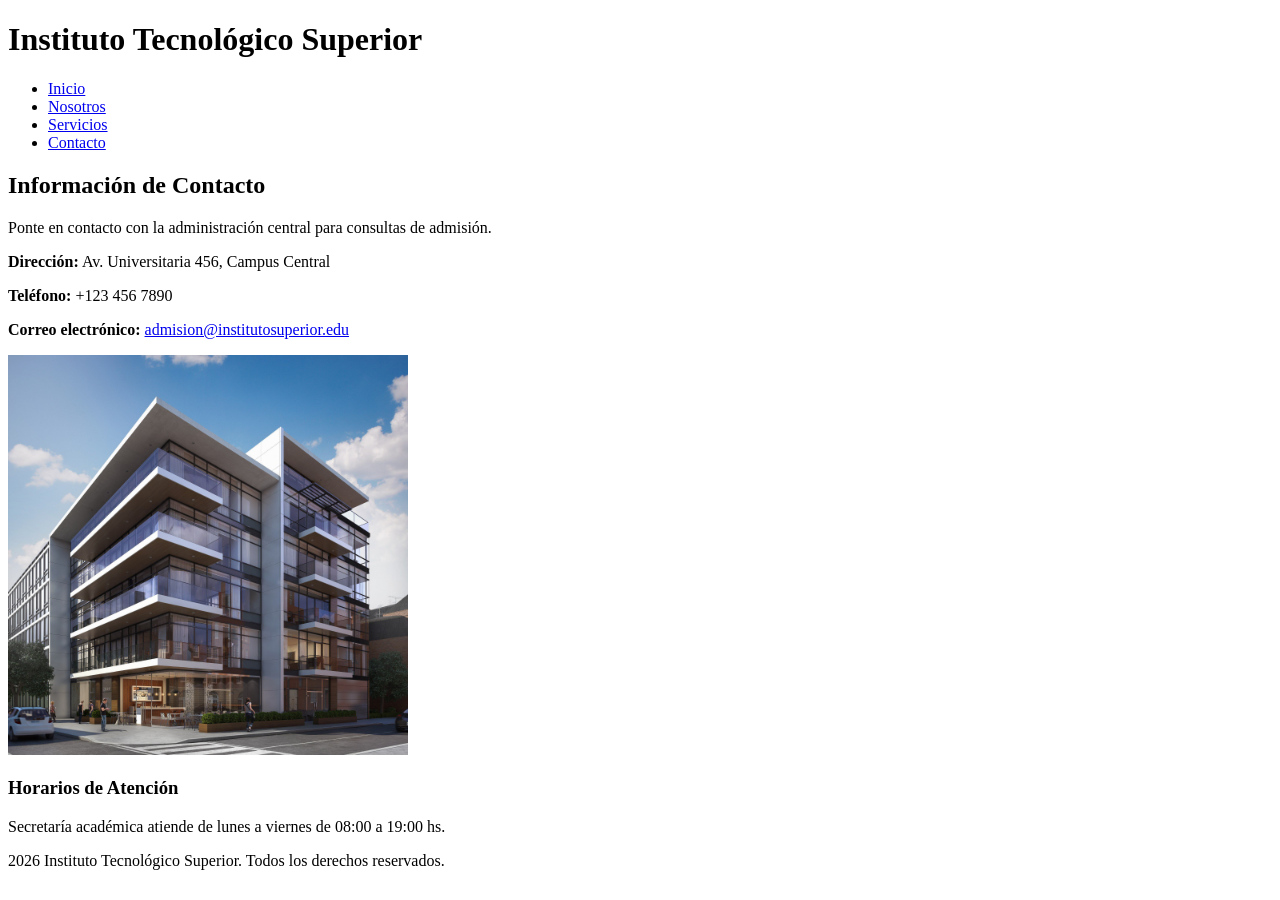
==== contacto.html @ 1eb4c140 "Primer commit: Estructura web educativa HTML5" ====
<!DOCTYPE html>
<html lang="es">
    <!-- <head>: Contiene metadatos-->
<head>
    <meta charset="UTF-8">
    <title>Contacto - Instituto Tecnológico Superior</title>
</head>
<body>  <!-- <body>: Contiene lo que se va a mostrar en la web -->

    <header>
        <div> <!-- <div>: Contenedor genérico utilizado para agrupar elementos y organizar el código -->
            <h1>Instituto Tecnológico Superior</h1>
        </div>
        <nav> <!-- <nav>: Sección destinada exclusivamente a enlaces de navegación principales -->
            <ul> <!-- <ul>: Crea una lista no ordenada -->
                <li><a href="index.html">Inicio</a></li>  <!-- elementos de la lista -->
                <li><a href="nosotros.html">Nosotros</a></li>
                <li><a href="servicios.html">Servicios</a></li>
                <li><a href="contacto.html">Contacto</a></li>
            </ul>
        </nav>
    </header>

    <main><!-- <main>: Contenedor del contenido principal y único de la página (solo debe existir uno por página) -->
        <section id="informacion-contacto"> <!-- <section>: Agrupa contenido temático relacionado dentro del documento (utiliza id) -->
            <h2>Información de Contacto</h2> 
            <p>Ponte en contacto con la administración central para consultas de admisión.</p>
            
            <p><strong>Dirección:</strong> Av. Universitaria 456, Campus Central</p>
            <p><strong>Teléfono:</strong> +123 456 7890</p>
            <p><strong>Correo electrónico:</strong> <a href="mailto:admision@institutosuperior.edu">admision@institutosuperior.edu</a></p>
            
            <img src="imagenes/imagen3.jpg" alt="Edificio central de atención al estudiante" width="400">
        </section>

        <aside> <!-- <aside>: Contenido complementario o secundario tangencialmente relacionado con el contenido principal -->
            <h3>Horarios de Atención</h3>
            <p>Secretaría académica atiende de lunes a viernes de 08:00 a 19:00 hs.</p>
        </aside>
    </main>

    <footer>
        <p>2026 Instituto Tecnológico Superior. Todos los derechos reservados.</p>
    </footer>

</body>
</html>
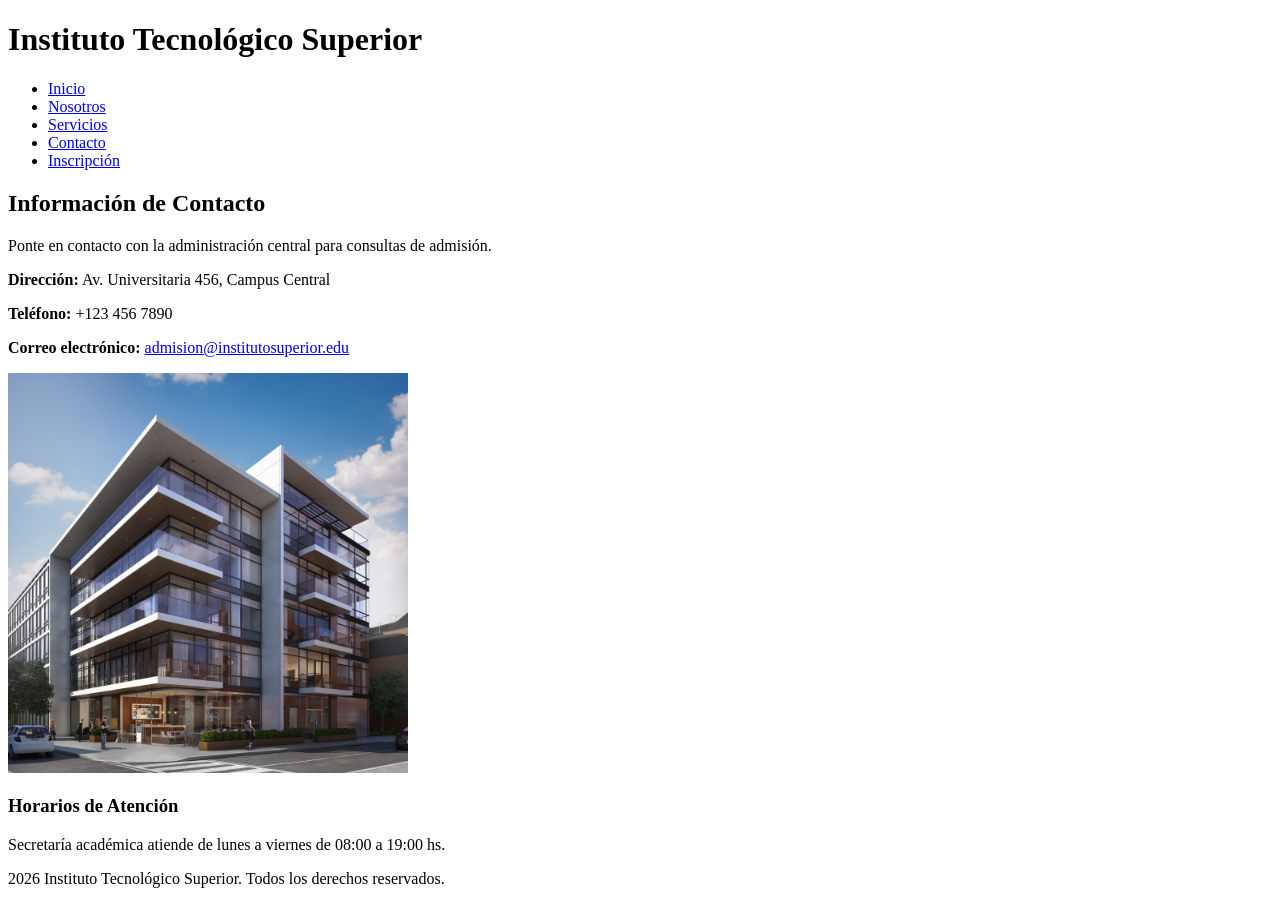
==== commit a3069ae6: "Tercer commit: Formulario de inscripcion HTML5 y restricciones aplicadas con pattern" ====
--- a/contacto.html
+++ b/contacto.html
@@ -17,6 +17,7 @@
                 <li><a href="nosotros.html">Nosotros</a></li>
                 <li><a href="servicios.html">Servicios</a></li>
                 <li><a href="contacto.html">Contacto</a></li>
+                <li><a href="inscripcion.html">Inscripción</a></li> <!-- Nuevo enlace agregado -->
             </ul>
         </nav>
     </header>
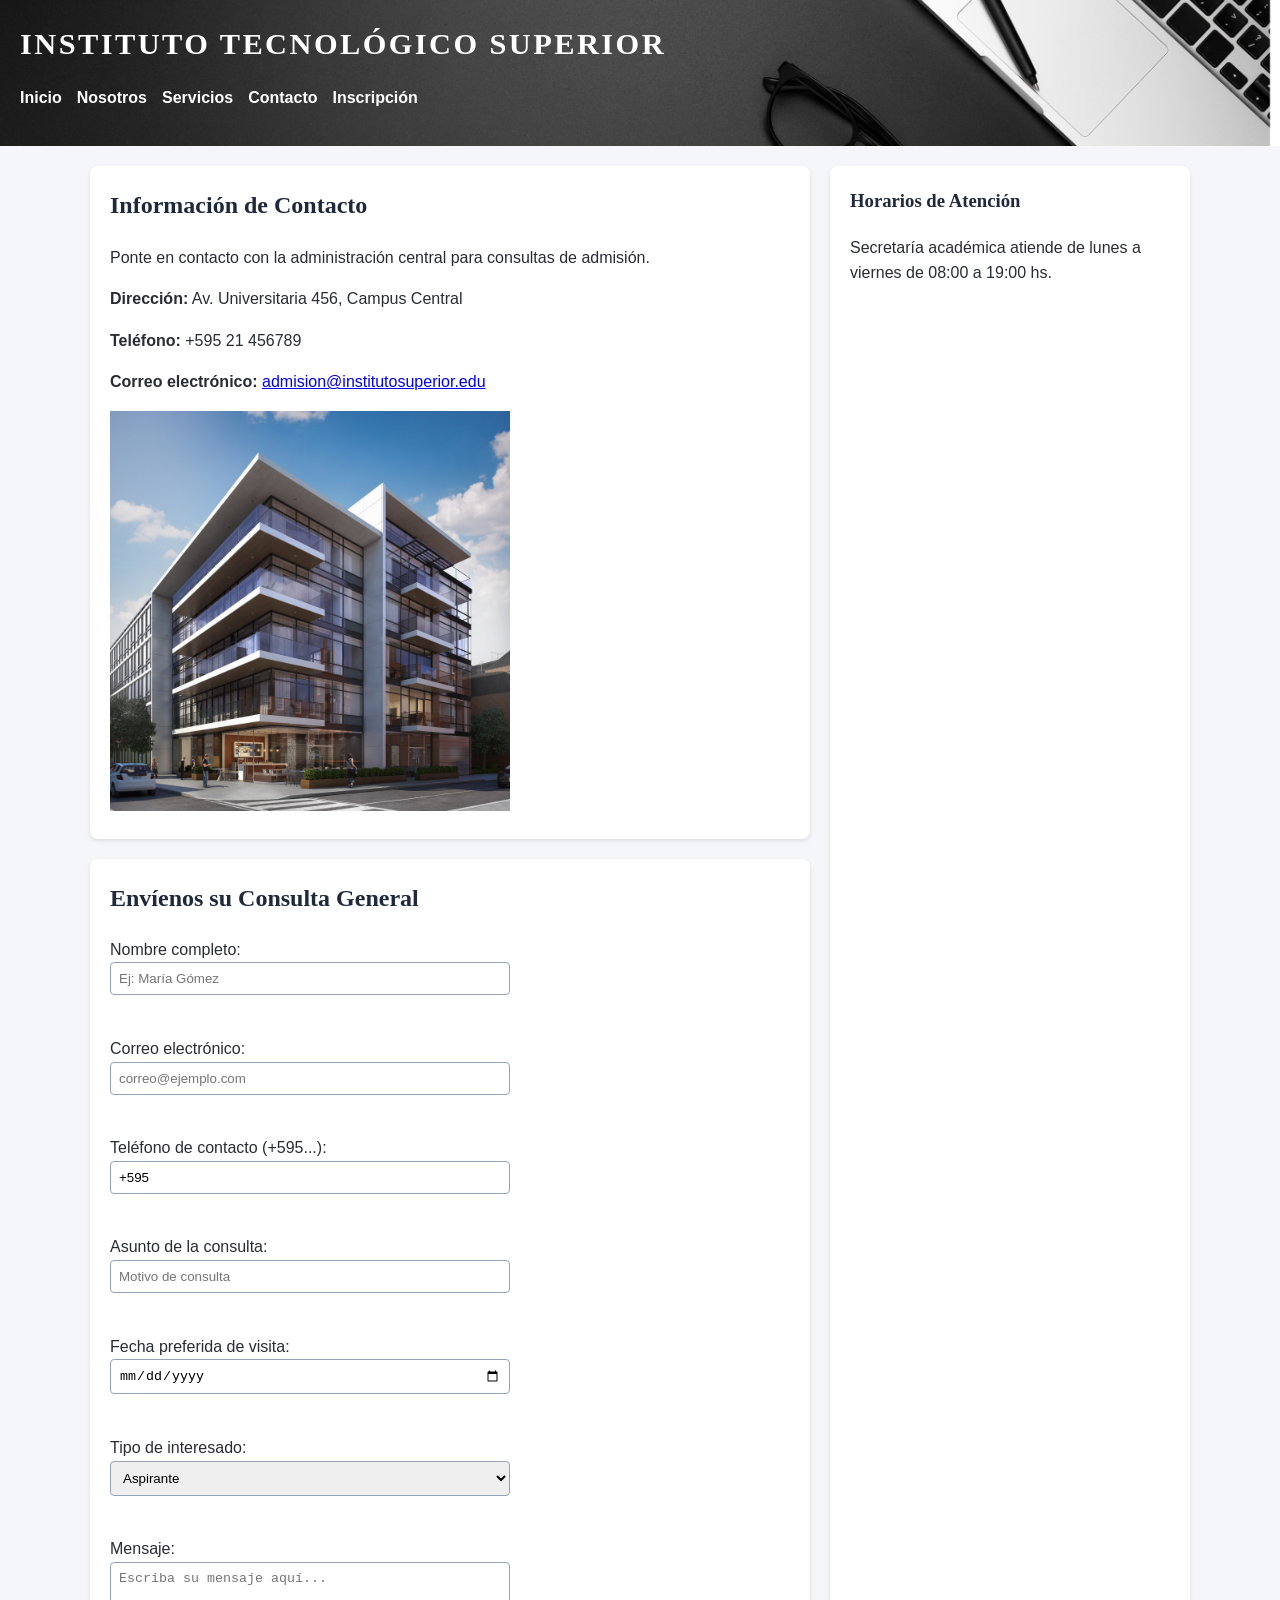
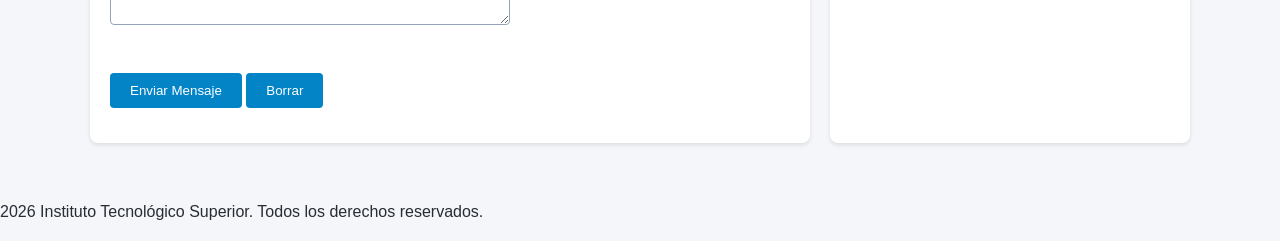
==== commit 1f99f0b6: "Cuarto commit: Integración de javascript y css utilizando tablas y formularios con operaciones js en" ====
--- a/contacto.html
+++ b/contacto.html
@@ -1,43 +1,99 @@
 <!DOCTYPE html>
 <html lang="es">
-    <!-- <head>: Contiene metadatos-->
 <head>
     <meta charset="UTF-8">
     <title>Contacto - Instituto Tecnológico Superior</title>
+    <link rel="stylesheet" href="css/estiloss.css">
+    <script src="js/script.js" defer></script>
 </head>
-<body>  <!-- <body>: Contiene lo que se va a mostrar en la web -->
+<body>
 
     <header>
-        <div> <!-- <div>: Contenedor genérico utilizado para agrupar elementos y organizar el código -->
+        <div>
             <h1>Instituto Tecnológico Superior</h1>
         </div>
-        <nav> <!-- <nav>: Sección destinada exclusivamente a enlaces de navegación principales -->
-            <ul> <!-- <ul>: Crea una lista no ordenada -->
-                <li><a href="index.html">Inicio</a></li>  <!-- elementos de la lista -->
+        <nav>
+            <ul>
+                <li><a href="index.html">Inicio</a></li>
                 <li><a href="nosotros.html">Nosotros</a></li>
                 <li><a href="servicios.html">Servicios</a></li>
                 <li><a href="contacto.html">Contacto</a></li>
-                <li><a href="inscripcion.html">Inscripción</a></li> <!-- Nuevo enlace agregado -->
+                <li><a href="inscripcion.html">Inscripción</a></li>
             </ul>
         </nav>
     </header>
 
-    <main><!-- <main>: Contenedor del contenido principal y único de la página (solo debe existir uno por página) -->
-        <section id="informacion-contacto"> <!-- <section>: Agrupa contenido temático relacionado dentro del documento (utiliza id) -->
-            <h2>Información de Contacto</h2> 
-            <p>Ponte en contacto con la administración central para consultas de admisión.</p>
-            
-            <p><strong>Dirección:</strong> Av. Universitaria 456, Campus Central</p>
-            <p><strong>Teléfono:</strong> +123 456 7890</p>
-            <p><strong>Correo electrónico:</strong> <a href="mailto:admision@institutosuperior.edu">admision@institutosuperior.edu</a></p>
-            
-            <img src="imagenes/imagen3.jpg" alt="Edificio central de atención al estudiante" width="400">
-        </section>
+    <main class="contenedor-principal">
+        <div class="grid-contenido">
+            <div>
+                <section id="informacion-contacto" class="tarjeta-seccion">
+                    <h2>Información de Contacto</h2>
+                    <p>Ponte en contacto con la administración central para consultas de admisión.</p>
+                    
+                    <p><strong>Dirección:</strong> Av. Universitaria 456, Campus Central</p>
+                    <p><strong>Teléfono:</strong> +595 21 456789</p>
+                    <p><strong>Correo electrónico:</strong> <a href="mailto:admision@institutosuperior.edu">admision@institutosuperior.edu</a></p>
+                    
+                    <img src="imagenes/imagen3.jpg" alt="Edificio central de atención" width="400">
+                </section>
 
-        <aside> <!-- <aside>: Contenido complementario o secundario tangencialmente relacionado con el contenido principal -->
-            <h3>Horarios de Atención</h3>
-            <p>Secretaría académica atiende de lunes a viernes de 08:00 a 19:00 hs.</p>
-        </aside>
+                <!-- FORMULARIO 2: Es el formulario de contacto -->
+                <section class="tarjeta-seccion">
+                    <h2>Envíenos su Consulta General</h2>
+                    <form action="#" method="POST">
+                        <div>
+                            <label for="con-nombre">Nombre completo:</label><br>
+                            <input type="text" id="con-nombre" name="nombre" required minlength="3" placeholder="Ej: María Gómez">
+                        </div>
+                        <br>
+                        <div>
+                            <label for="con-email">Correo electrónico:</label><br>
+                            <input type="email" id="con-email" name="email" required placeholder="correo@ejemplo.com">
+                        </div>
+                        <br>
+                        <div>
+                            <label for="con-telefono">Teléfono de contacto (+595...):</label><br>
+                            <input type="tel" id="con-telefono" name="telefono" value="+595" required pattern="^\+595[0-9]{9}$" placeholder="+595900123456" title="Debe comenzar con +595 seguido de 9 números">
+                        </div>
+                        <br>
+                        <div>
+                            <label for="con-asunto">Asunto de la consulta:</label><br>
+                            <input type="text" id="con-asunto" name="asunto" required placeholder="Motivo de consulta">
+                        </div>
+                        <br>
+                        <div>
+                            <label for="con-fecha">Fecha preferida de visita:</label><br>
+                            <!-- Se añadió required para evitar que se envíe vacío -->
+                            <input type="date" id="con-fecha" name="fecha" required>
+                        </div>
+                        <br>
+                        <div>
+                            <label for="con-tipo">Tipo de interesado:</label><br>
+                            <select id="con-tipo" name="tipo">
+                                <option value="aspirante">Aspirante</option>
+                                <option value="padre">Padre / Tutor</option>
+                                <option value="empresa">Empresa / Convenio</option>
+                            </select>
+                        </div>
+                        <br>
+                        <div>
+                            <label for="con-mensaje">Mensaje:</label><br>
+                            <textarea id="con-mensaje" name="mensaje" rows="3" placeholder="Escriba su mensaje aquí..."></textarea>
+                        </div>
+                        <br>
+                        <div>
+                            <button type="submit">Enviar Mensaje</button>
+                            <button type="reset">Borrar</button>
+                        </div>
+                    </form>
+                </section>
+            </div>
+
+            <aside class="tarjeta-seccion">
+                <h3>Horarios de Atención</h3>
+                <p>Secretaría académica atiende de lunes a viernes de 08:00 a 19:00 hs.</p>
+            </aside>
+        </div>
     </main>
 
     <footer>
--- a/css/estiloss.css
+++ b/css/estiloss.css
@@ -0,0 +1,544 @@
+/* ==========================================================
+   SELECTORES que utilizamos: Etiqueta, ID, Clases, Descendiente y Agrupación
+   ========================================================== */
+
+/* 1. Selector de etiqueta */
+body {
+    font-family: 'Segoe UI', Tahoma, Geneva, Verdana, sans-serif; /* Tipografía principal */
+    background-color: #f4f6f9; /* Color de fondo en formato HEX */
+    color: rgb(40, 44, 52); /* Color de texto en formato RGB */
+    margin: 0;
+    padding: 0;
+    line-height: 1.6; /* Interlineado */
+}
+
+/* 2. Selector de ID */
+#bienvenida {
+    padding: 20px;
+    background-color: #ffffff;
+}
+
+/* 3 y 4. Clases reutilizadas */
+.contenedor-principal {
+    max-width: 1100px;
+    margin: 0 auto;
+    padding: 20px;
+}
+
+.tarjeta-seccion {
+    background: #ffffff;
+    border-radius: 8px;
+    padding: 20px;
+    margin-bottom: 20px;
+    box-shadow: 0 2px 4px rgba(0,0,0,0.1);
+}
+
+/* 5. Selector descendiente */
+header nav ul li a {
+    color: #ffffff;
+    text-decoration: none;
+    font-weight: 600;
+}
+
+/* 6. Agrupación de selectores */
+h1, h2, h3 {
+    font-family: 'Georgia', serif; /* Tipografía alternativa para títulos */
+    color: rgb(30, 41, 59);
+    margin-top: 0;
+}
+
+/* ==========================================================
+   ESTILOS DE ENCABEZADO, NAVEGACIÓN Y FONDOS
+   ========================================================== */
+header {
+    background-color: #1e293b;
+    color: #ffffff;
+    padding: 20px;
+    /* Sección con imagen de fondo definida (posición, tamaño y repetición) */
+    background-image: url('../imagenes/fondo-header.jpg');
+    background-size: cover;
+    background-position: center;
+    background-repeat: no-repeat;
+}
+
+/* Título de la universidad en el encabezado (blanco para contrastar con el fondo oscuro) */
+header h1 {
+    color: #ffffff;
+    font-family: 'Georgia', serif;
+    margin: 0 0 10px;
+    font-size: 1.9rem;
+    letter-spacing: 0.08em;
+    text-transform: uppercase;
+}
+
+header p {
+    margin: 0 0 10px;
+    color: #cbd5e1;
+}
+
+/* Diseño con Flexbox para el menú de navegación */
+nav ul {
+    display: flex;
+    list-style-type: none; /* Personalización de listas */
+    padding: 0;
+    gap: 15px;
+}
+
+/* Efecto hover en enlaces */
+nav a:hover {
+    color: #38bdf8;
+    text-decoration: underline;
+}
+
+/* ==========================================================
+   ESTILOS DE TABLAS Y FORMULARIOS 
+   ========================================================== */
+table {
+    width: 100%;
+    border-collapse: collapse;
+    margin-top: 15px;
+    margin-bottom: 15px;
+}
+
+th, td {
+    border: 1px solid #cbd5e1;
+    padding: 10px;
+    text-align: left;
+}
+
+th {
+    background-color: #e2e8f0;
+}
+
+/* Controles de formularios con espaciado */
+form div {
+    margin-bottom: 15px;
+}
+
+input, select, textarea {
+    padding: 8px;
+    width: 100%;
+    max-width: 400px;
+    box-sizing: border-box;
+    border: 1px solid #94a3b8;
+    border-radius: 4px;
+}
+
+/* Foco visible obligatorio con :focus */
+input:focus, select:focus, textarea:focus {
+    outline: 3px solid #38bdf8;
+    border-color: #0284c7;
+}
+
+button {
+    background-color: #0284c7;
+    color: white;
+    border: none;
+    padding: 10px 20px;
+    border-radius: 4px;
+    cursor: pointer;
+}
+
+button:hover {
+    background-color: #0369a1;
+}
+
+button:focus {
+    outline: 3px solid #facc15;
+}
+
+/* ==========================================================
+   DISTRIBUCIÓN Y ADAPTACIÓN (Grid y Media Queries)
+   ========================================================== */
+/* Uso de CSS Grid para organizar secciones en pantallas amplias */
+.grid-contenido {
+    display: grid;
+    grid-template-columns: 2fr 1fr;
+    gap: 20px;
+}
+
+/* Tablas con desplazamiento horizontal en contenedores angostos */
+.tabla-contenedor {
+    overflow-x: auto;
+}
+
+/* Media Query para ajustar la distribución en pantallas angostas (móviles) */
+@media (max-width: 768px) {
+    .grid-contenido {
+        grid-template-columns: 1fr; /* Cambia a una sola columna */
+    }
+    
+    nav ul {
+        flex-direction: column; /* Menú en columna para móviles */
+        gap: 5px;
+    }
+}
+
+/* ==========================================================
+   COMPONENTES INTERACTIVOS: mensajes, estados, resumen y opciones
+   ========================================================== */
+
+/* Garantiza que el atributo hidden oculte el elemento aunque otra regla le de display */
+[hidden] {
+    display: none !important;
+}
+
+/* Checkbox y radio no deben heredar el ancho completo de los campos de texto */
+input[type="checkbox"],
+input[type="radio"] {
+    width: auto;
+    margin-right: 6px;
+}
+
+fieldset {
+    border: 1px solid #94a3b8;
+    border-radius: 4px;
+    padding: 10px 15px;
+    max-width: 400px;
+    box-sizing: border-box;
+}
+
+legend {
+    font-weight: 600;
+    padding: 0 6px;
+}
+
+/* Mensajes de confirmación y de error */
+.mensaje {
+    padding: 10px 14px;
+    border-radius: 4px;
+    border-left: 4px solid;
+    margin: 15px 0;
+}
+
+.mensaje.ok {
+    background-color: #ecfdf5;
+    border-color: #10b981;
+    color: #065f46;
+}
+
+.mensaje.error {
+    background-color: #fef2f2;
+    border-color: #ef4444;
+    color: #991b1b;
+}
+
+/* Tarjetas de resumen (total, activas, canceladas, promedio) */
+.resumen {
+    display: grid;
+    grid-template-columns: repeat(auto-fit, minmax(150px, 1fr));
+    gap: 12px;
+    margin: 15px 0;
+}
+
+.resumen div {
+    background-color: #f1f5f9;
+    border-radius: 6px;
+    padding: 12px;
+}
+
+.resumen strong {
+    display: block;
+    font-family: 'Georgia', serif;
+    font-size: 1.6rem;
+}
+
+.resumen span {
+    font-size: 0.9rem;
+    color: #475569;
+}
+
+/* Estado de cada solicitud */
+.estado {
+    display: inline-block;
+    padding: 2px 10px;
+    border-radius: 999px;
+    font-size: 0.85rem;
+    font-weight: 600;
+}
+
+.estado-activa {
+    background-color: #dcfce7;
+    color: #166534;
+}
+
+.estado-cancelada {
+    background-color: #fee2e2;
+    color: #991b1b;
+}
+
+.btn-fila {
+    padding: 6px 12px;
+    font-size: 0.9rem;
+}
+
+/* Resalta la fila recién agregada */
+.fila-nueva {
+    background-color: #fefce8;
+}
+
+/* ==========================================================
+   ESTILO UTILIZADO PARA LA INSCRIPCIÓN FORMULARIO
+   ========================================================== */
+
+/* Indicador de progreso */
+.pasos {
+    counter-reset: paso;
+    display: flex;
+    flex-wrap: wrap;
+    gap: 10px;
+    list-style: none;
+    padding: 0;
+    margin: 0 0 25px;
+}
+
+.paso {
+    counter-increment: paso;
+    flex: 1;
+    min-width: 150px;
+    display: flex;
+    align-items: center;
+    gap: 10px;
+    padding: 8px 12px;
+    border-radius: 8px;
+    background-color: #f1f5f9;
+    color: #64748b;
+    font-weight: 600;
+    font-size: 0.9rem;
+}
+
+.paso::before {
+    content: counter(paso);
+    display: grid;
+    place-items: center;
+    width: 28px;
+    height: 28px;
+    border-radius: 50%;
+    background-color: #cbd5e1;
+    color: #ffffff;
+    font-weight: 700;
+    flex-shrink: 0;
+}
+
+.paso.activo {
+    background-color: #e0f2fe;
+    color: #075985;
+}
+
+.paso.activo::before {
+    background-color: #0284c7;
+}
+
+.paso.completado {
+    background-color: #dcfce7;
+    color: #166534;
+}
+
+.paso.completado::before {
+    content: "✓";
+    background-color: #16a34a;
+}
+
+/* Los títulos de cada paso reciben el foco por código, sin mostrar contorno */
+[tabindex="-1"]:focus {
+    outline: none;
+}
+
+/* Texto solo para lectores de pantalla */
+.solo-lectores {
+    position: absolute;
+    width: 1px;
+    height: 1px;
+    overflow: hidden;
+    clip: rect(0 0 0 0);
+    white-space: nowrap;
+}
+
+/* Variantes de botones */
+.btn-secundario {
+    background-color: #64748b;
+}
+
+.btn-secundario:hover {
+    background-color: #475569;
+}
+
+.btn-peligro {
+    background-color: #b91c1c;
+}
+
+.btn-peligro:hover {
+    background-color: #991b1b;
+}
+
+/* ----------------------------------------------------------
+   PASO 3: pantalla de revisión
+   ---------------------------------------------------------- */
+.revision {
+    display: grid;
+    gap: 16px;
+    margin: 15px 0;
+}
+
+.revision-tarjeta {
+    border: 1px solid #cbd5e1;
+    border-radius: 10px;
+    padding: 18px 20px;
+    background-color: #ffffff;
+    box-shadow: 0 1px 3px rgba(0, 0, 0, 0.06);
+}
+
+.revision-tarjeta h4 {
+    display: flex;
+    align-items: center;
+    gap: 10px;
+    margin: 0 0 10px;
+    font-family: 'Georgia', serif;
+    font-size: 1.1rem;
+    color: rgb(30, 41, 59);
+}
+
+.revision-cabecera {
+    display: flex;
+    align-items: center;
+    gap: 14px;
+    padding-bottom: 14px;
+    margin-bottom: 14px;
+    border-bottom: 1px solid #e2e8f0;
+}
+
+.avatar {
+    display: grid;
+    place-items: center;
+    width: 50px;
+    height: 50px;
+    border-radius: 50%;
+    background-color: #0284c7;
+    color: #ffffff;
+    font-family: 'Georgia', serif;
+    font-size: 1.5rem;
+    font-weight: 700;
+    flex-shrink: 0;
+}
+
+.revision-nombre {
+    margin: 0 0 4px;
+    font-size: 1.2rem;
+    font-weight: 700;
+    color: rgb(30, 41, 59);
+}
+
+.revision-carrera {
+    display: inline-block;
+    padding: 2px 12px;
+    border-radius: 999px;
+    background-color: #e0f2fe;
+    color: #075985;
+    font-size: 0.85rem;
+    font-weight: 600;
+}
+
+.datos-resumen {
+    display: grid;
+    grid-template-columns: repeat(auto-fit, minmax(200px, 1fr));
+    gap: 14px 20px;
+    margin: 0;
+}
+
+.datos-resumen div {
+    margin: 0;
+}
+
+.datos-resumen dt {
+    font-size: 0.75rem;
+    text-transform: uppercase;
+    letter-spacing: 0.05em;
+    color: #64748b;
+    font-weight: 600;
+}
+
+.datos-resumen dd {
+    margin: 2px 0 0;
+    font-weight: 600;
+    overflow-wrap: anywhere;
+}
+
+.contador-pill {
+    display: inline-block;
+    min-width: 24px;
+    padding: 0 8px;
+    border-radius: 999px;
+    background-color: #0284c7;
+    color: #ffffff;
+    font-family: 'Segoe UI', Tahoma, Geneva, Verdana, sans-serif;
+    font-size: 0.85rem;
+    text-align: center;
+}
+
+/* Etiquetas de turno */
+.turno {
+    display: inline-block;
+    padding: 2px 10px;
+    border-radius: 999px;
+    font-size: 0.85rem;
+    font-weight: 600;
+}
+
+.turno-manana {
+    background-color: #fef3c7;
+    color: #92400e;
+}
+
+.turno-tarde {
+    background-color: #e0f2fe;
+    color: #075985;
+}
+
+.turno-noche {
+    background-color: #e0e7ff;
+    color: #3730a3;
+}
+
+/* Botones de la revisión: confirmar a la izquierda, el resto a la derecha */
+.acciones-revision {
+    display: flex;
+    flex-wrap: wrap;
+    gap: 10px;
+    margin-top: 10px;
+}
+
+.acciones-revision #btn-confirmar {
+    margin-right: auto;
+}
+
+/* ----------------------------------------------------------
+   Pantalla final: inscripción enviada
+   ---------------------------------------------------------- */
+.exito {
+    text-align: center;
+    padding: 30px 20px;
+    border: 2px solid #86efac;
+    border-radius: 12px;
+    background-color: #f0fdf4;
+}
+
+.exito-icono {
+    display: grid;
+    place-items: center;
+    width: 64px;
+    height: 64px;
+    margin: 0 auto 12px;
+    border-radius: 50%;
+    background-color: #16a34a;
+    color: #ffffff;
+    font-size: 2rem;
+}
+
+.codigo {
+    display: inline-block;
+    margin: 6px 0 18px;
+    padding: 6px 14px;
+    border: 1px dashed #16a34a;
+    border-radius: 6px;
+    background-color: #ffffff;
+}
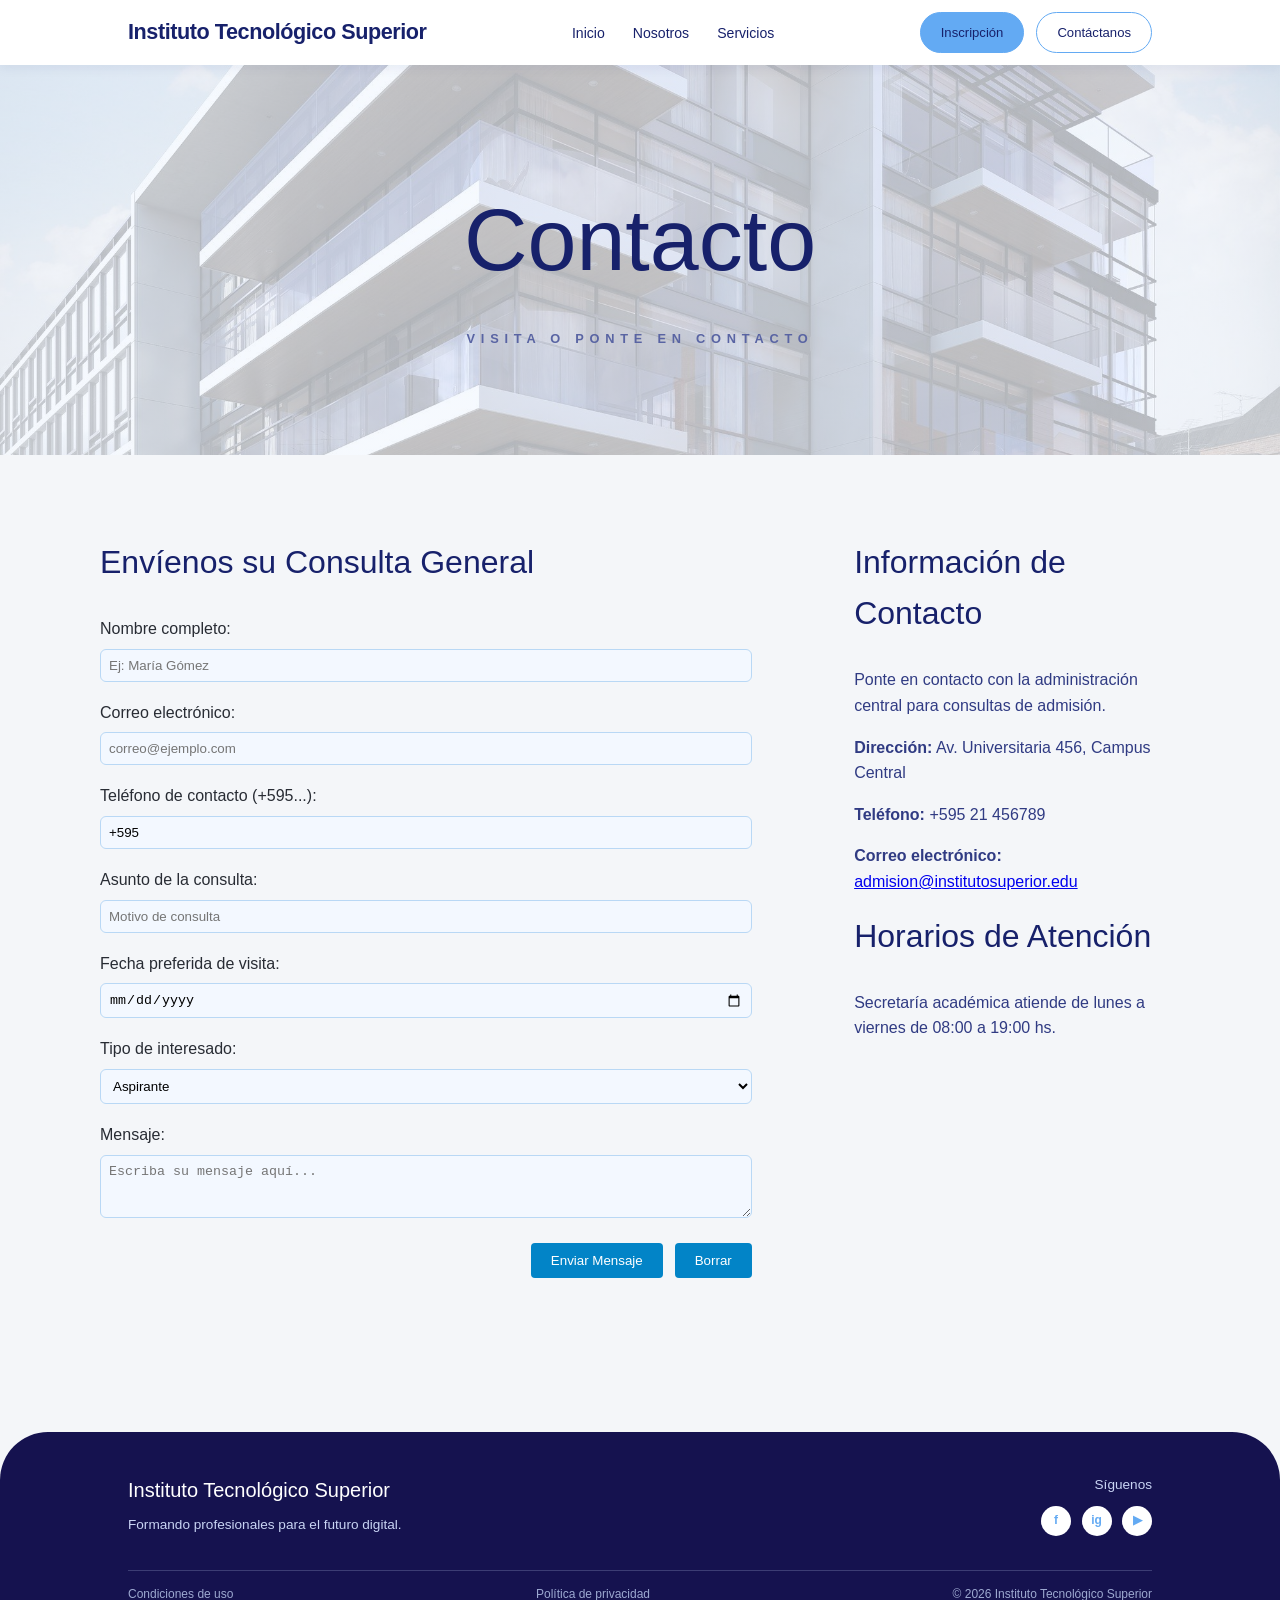
==== commit 10974c55: "Update contacto.html and nosotros.html" ====
--- a/contacto.html
+++ b/contacto.html
@@ -9,36 +9,39 @@
 <body>
 
     <header>
-        <div>
-            <h1>Instituto Tecnológico Superior</h1>
-        </div>
         <nav>
             <ul>
                 <li><a href="index.html">Inicio</a></li>
                 <li><a href="nosotros.html">Nosotros</a></li>
                 <li><a href="servicios.html">Servicios</a></li>
-                <li><a href="contacto.html">Contacto</a></li>
-                <li><a href="inscripcion.html">Inscripción</a></li>
             </ul>
         </nav>
+
+        <div class="encabezado-institucional">
+            <h1>Instituto Tecnológico Superior</h1>
+        </div>
+
+        <div class="acciones-header">
+            <ul>
+                <li><a href="inscripcion.html">Inscripción</a></li>
+                <li><a href="contacto.html">Contáctanos</a></li>
+            </ul>
+        </div>
     </header>
 
-    <main class="contenedor-principal">
-        <div class="grid-contenido">
+    <main class="contacto-pagina">
+        <section class="contacto-hero">
             <div>
-                <section id="informacion-contacto" class="tarjeta-seccion">
-                    <h2>Información de Contacto</h2>
-                    <p>Ponte en contacto con la administración central para consultas de admisión.</p>
-                    
-                    <p><strong>Dirección:</strong> Av. Universitaria 456, Campus Central</p>
-                    <p><strong>Teléfono:</strong> +595 21 456789</p>
-                    <p><strong>Correo electrónico:</strong> <a href="mailto:admision@institutosuperior.edu">admision@institutosuperior.edu</a></p>
-                    
-                    <img src="imagenes/imagen3.jpg" alt="Edificio central de atención" width="400">
-                </section>
+                <h1>Contacto</h1>
+                <p>VISITA O PONTE EN CONTACTO</p>
+            </div>
+        </section>
+
+        <div class="contacto-contenido">
+
 
                 <!-- FORMULARIO 2: Es el formulario de contacto -->
-                <section class="tarjeta-seccion">
+                <section id="consulta-general" class="tarjeta-seccion contacto-formulario">
                     <h2>Envíenos su Consulta General</h2>
                     <form action="#" method="POST">
                         <div>
@@ -81,23 +84,51 @@
                             <textarea id="con-mensaje" name="mensaje" rows="3" placeholder="Escriba su mensaje aquí..."></textarea>
                         </div>
                         <br>
-                        <div>
+                        <div class="contacto-formulario-acciones">
                             <button type="submit">Enviar Mensaje</button>
                             <button type="reset">Borrar</button>
                         </div>
                     </form>
                 </section>
+
+                <section id="informacion-contacto" class="tarjeta-seccion contacto-detalles">
+                    <h2>Información de Contacto</h2>
+                    <p>Ponte en contacto con la administración central para consultas de admisión.</p>
+                    <p><strong>Dirección:</strong> Av. Universitaria 456, Campus Central</p>
+                    <p><strong>Teléfono:</strong> +595 21 456789</p>
+                    <p><strong>Correo electrónico:</strong> <a href="mailto:admision@institutosuperior.edu">admision@institutosuperior.edu</a></p>
+
+                    <h2>Horarios de Atención</h2>
+                    <p>Secretaría académica atiende de lunes a viernes de 08:00 a 19:00 hs.</p>
+
+                </section>
             </div>
-
-            <aside class="tarjeta-seccion">
-                <h3>Horarios de Atención</h3>
-                <p>Secretaría académica atiende de lunes a viernes de 08:00 a 19:00 hs.</p>
-            </aside>
-        </div>
     </main>
 
     <footer>
-        <p>2026 Instituto Tecnológico Superior. Todos los derechos reservados.</p>
+        <div class="footer-contenido">
+            <div class="footer-marca">
+                <strong>Instituto Tecnológico Superior</strong>
+                <p>Formando profesionales para el futuro digital.</p>
+            </div>
+
+            <nav class="footer-enlaces" aria-label="Enlaces del pie de página">
+                <!-- posible nav -->
+            </nav>
+
+            <div class="footer-redes">
+                <p>Síguenos</p>
+                <a href="#" aria-label="Facebook">f</a>
+                <a href="#" aria-label="Instagram">ig</a>
+                <a href="#" aria-label="YouTube">▶</a>
+            </div>
+        </div>
+
+        <div class="footer-inferior">
+            <span>Condiciones de uso</span>
+            <span>Política de privacidad</span>
+            <span>© 2026 Instituto Tecnológico Superior</span>
+        </div>
     </footer>
 
 </body>
--- a/css/estiloss.css
+++ b/css/estiloss.css
@@ -33,6 +33,51 @@
     box-shadow: 0 2px 4px rgba(0,0,0,0.1);
 }
 
+.consejo-directivo {
+    display: grid;
+    grid-template-columns: minmax(0, 0.9fr) minmax(280px, 1.1fr);
+    align-items: center;
+    min-height: 130px;
+    width: 100vw;
+    margin: 0 0 0 calc(50% - 50vw);
+    overflow: hidden;
+    padding: 0;
+    border-radius: 0;
+    background-color: #17216b;
+}
+
+.consejo-contenido {
+    padding: 32px clamp(24px, 6vw, 72px);
+}
+
+.consejo-contenido h3 {
+    margin-bottom: 16px;
+    color: #ffffff;
+    font-family: 'Segoe UI', Tahoma, Geneva, Verdana, sans-serif;
+    font-size: clamp(1.8rem, 3vw, 2.5rem);
+    font-weight: 700;
+}
+
+.consejo-contenido p {
+    max-width: 480%;
+    margin: 0;
+    color: #ffffff;
+}
+
+.consejo-imagen {
+    align-self: stretch;
+    min-height: 230px;
+    clip-path: ellipse(180% 100% at 100% 50%);
+}
+
+.consejo-imagen img {
+    display: block;
+    width: 90%;
+    height: 100%;
+    min-height: 230px;
+    object-fit: cover;
+}
+
 /* 5. Selector descendiente */
 header nav ul li a {
     color: #ffffff;
@@ -51,43 +96,637 @@
    ESTILOS DE ENCABEZADO, NAVEGACIÓN Y FONDOS
    ========================================================== */
 header {
-    background-color: #1e293b;
-    color: #ffffff;
-    padding: 20px;
-    /* Sección con imagen de fondo definida (posición, tamaño y repetición) */
-    background-image: url('../imagenes/fondo-header.jpg');
-    background-size: cover;
-    background-position: center;
-    background-repeat: no-repeat;
-}
-
-/* Título de la universidad en el encabezado (blanco para contrastar con el fondo oscuro) */
+    position: sticky;
+    top: 0;
+    z-index: 1000;
+    display: flex;
+    align-items: center;
+    justify-content: space-between;
+    gap: 30px;
+    padding: 12px clamp(24px, 10vw, 156px);
+    background-color: #ffffff;
+    color: #17216b;
+    box-sizing: border-box;
+    box-shadow: 0 2px 12px rgba(23, 33, 107, 0.08);
+}
+
+/* Nombre de la institución a la izquierda del encabezado */
+.encabezado-institucional {
+    order: 1;
+    min-width: max-content;
+}
+
 header h1 {
-    color: #ffffff;
-    font-family: 'Georgia', serif;
-    margin: 0 0 10px;
-    font-size: 1.9rem;
-    letter-spacing: 0.08em;
-    text-transform: uppercase;
+    color: #17216b;
+    font-family: 'Segoe UI', Tahoma, Geneva, Verdana, sans-serif;
+    margin: 0;
+    font-size: 1.35rem;
+    font-weight: 600;
+    letter-spacing: -0.02em;
 }
 
 header p {
-    margin: 0 0 10px;
-    color: #cbd5e1;
-}
-
-/* Diseño con Flexbox para el menú de navegación */
-nav ul {
+    margin: 2px 0 0;
+    color: #64748b;
+    font-size: 0.8rem;
+}
+
+/* Menú horizontal alineado a la derecha */
+header nav {
+    order: 2;
+    flex: 1;
+}
+
+header nav ul {
     display: flex;
     list-style-type: none; /* Personalización de listas */
+    align-items: center;
+    justify-content: center;
     padding: 0;
-    gap: 15px;
+    margin: 0;
+    gap: 28px;
+}
+
+header nav ul li a {
+    color: #17216b;
+    font-size: 0.88rem;
+    font-weight: 400;
+    text-decoration: none;
+    white-space: nowrap;
+}
+
+/* Acciones destacadas del encabezado */
+.acciones-header {
+    order: 3;
+    margin-left: auto;
+}
+
+.acciones-header ul {
+    display: flex;
+    align-items: center;
+    gap: 12px;
+    list-style: none;
+    padding: 0;
+    margin: 0;
+}
+
+.acciones-header a {
+    display: inline-block;
+    padding: 9px 20px;
+    border: 1px solid #63aaf3;
+    border-radius: 999px;
+    font-size: 0.82rem;
+    text-decoration: none;
+}
+
+.acciones-header ul li:first-child a {
+    background-color: #63aaf3;
+    color: #17216b;
+}
+
+.acciones-header ul li:last-child a {
+    background-color: #ffffff;
+    color: #17216b;
 }
 
 /* Efecto hover en enlaces */
-nav a:hover {
-    color: #38bdf8;
-    text-decoration: underline;
+header nav a:hover {
+    color: #63aaf3;
+    text-decoration: none;
+}
+
+.acciones-header ul li:first-child a:hover {
+    background-color: #4f9be5;
+    color: #17216b;
+}
+
+.acciones-header ul li:last-child a:hover {
+    background-color: #eef7ff;
+    color: #17216b;
+}
+
+/* Sección principal de presentación */
+.hero-inicio {
+    display: grid;
+    grid-template-columns: minmax(0, 0.78fr) minmax(0, 1.22fr);
+    min-height: 430px;
+    background-color: #15124f;
+    overflow: hidden;
+}
+
+.hero-contenido {
+    display: flex;
+    flex-direction: column;
+    align-items: flex-start;
+    justify-content: center;
+    padding: 64px clamp(24px, 10vw, 156px);
+    color: #ffffff;
+}
+
+.hero-contenido h2 {
+    max-width: 520px;
+    margin: 0 0 22px;
+    color: #ffffff;
+    font-family: 'Segoe UI', Tahoma, Geneva, Verdana, sans-serif;
+    font-size: clamp(2rem, 4vw, 3.2rem);
+    font-weight: 400;
+    line-height: 1.12;
+}
+
+.hero-contenido p {
+    max-width: 480px;
+    margin: 0 0 28px;
+    font-size: 1rem;
+    line-height: 1.6;
+}
+
+.hero-boton {
+    display: inline-block;
+    padding: 11px 22px;
+    border-radius: 999px;
+    background-color: #63aaf3;
+    color: #ffffff;
+    font-size: 0.9rem;
+    text-decoration: none;
+}
+
+.hero-boton:hover {
+    background-color: #8bc4f8;
+    color: #ffffff;
+}
+
+.hero-imagen {
+    min-height: 430px;
+    clip-path: ellipse(120% 150% at 120% 0%);
+}
+
+.hero-imagen img {
+    display: block;
+    width: 100%;
+    height: 100%;
+    min-height: 430px;
+    object-fit: cover;
+}
+
+/* Presentación institucional de la página Nosotros */
+.nosotros-hero {
+    display: grid;
+    grid-template-columns: minmax(0, 0.78fr) minmax(0, 1.22fr);
+    min-height: 430px;
+    overflow: hidden;
+    background-color: #15124f;
+}
+
+.nosotros-contenido {
+    display: flex;
+    flex-direction: column;
+    justify-content: center;
+    padding: 64px clamp(24px, 10vw, 156px);
+    color: #ffffff;
+}
+
+.nosotros-contenido .seccion-etiqueta {
+    margin-bottom: 18px;
+    color: #b9d8f5;
+}
+
+.nosotros-contenido h2 {
+    margin: 0 0 20px;
+    color: #ffffff;
+    font-family: 'Segoe UI', Tahoma, Geneva, Verdana, sans-serif;
+    font-size: clamp(2.4rem, 5vw, 4rem);
+    font-weight: 400;
+    line-height: 1.1;
+}
+
+.nosotros-contenido > p:last-child {
+    max-width: 470px;
+    margin: 0;
+    color: #ffffff;
+    font-size: 1rem;
+    line-height: 1.6;
+}
+
+.nosotros-imagen {
+    min-height: 430px;
+    clip-path: ellipse(120% 150% at 120% 0%);
+}
+
+.nosotros-imagen img {
+    display: block;
+    width: 100%;
+    height: 100%;
+    min-height: 430px;
+    object-fit: cover;
+}
+
+/* Composición de la historia institucional */
+.historia-institucional {
+    display: grid;
+    grid-template-columns: minmax(280px, 0.9fr) minmax(0, 1.1fr);
+    gap: 0;
+    overflow: hidden;
+    padding: 0;
+    border-radius: 0;
+    background-color: #f3f8ff;
+}
+
+.historia-imagen {
+    min-height: 520px;
+}
+
+.historia-imagen img {
+    display: block;
+    width: 100%;
+    height: 100%;
+    min-height: 520px;
+    border-radius: 18px;
+    object-fit: cover;
+}
+
+.historia-contenido {
+    min-width: 0;
+    padding: 52px 42px;
+}
+
+.historia-contenido h2 {
+    margin: 0 0 28px;
+    color: #17216b;
+    font-family: 'Segoe UI', Tahoma, Geneva, Verdana, sans-serif;
+    font-size: clamp(1.8rem, 3vw, 2.5rem);
+    font-weight: 400;
+}
+
+.historia-contenido .tabla-contenedor {
+    overflow-x: auto;
+    background-color: transparent;
+}
+
+.historia-institucional .historia-contenido table {
+    width: 100%;
+    min-width: 0;
+    margin: 0;
+    table-layout: fixed;
+}
+
+.historia-institucional .historia-contenido th,
+.historia-institucional .historia-contenido td {
+    overflow-wrap: anywhere;
+}
+
+.historia-institucional .historia-contenido th:first-child,
+.historia-institucional .historia-contenido td:first-child {
+    width: 13%;
+}
+
+.historia-institucional .historia-contenido th:nth-child(2),
+.historia-institucional .historia-contenido td:nth-child(2) {
+    width: 55%;
+}
+
+.historia-institucional .historia-contenido th:last-child,
+.historia-institucional .historia-contenido td:last-child {
+    width: 32%;
+}
+
+/* Presentación institucional debajo del hero */
+.seccion-presentacion {
+    padding: 82px 24px 96px;
+    text-align: center;
+    background-color: #ffffff;
+}
+
+.seccion-etiqueta {
+    margin: 0 0 22px;
+    color: #17216b;
+    font-size: 0.75rem;
+    font-weight: 500;
+}
+
+.seccion-presentacion h2 {
+    max-width: 760px;
+    margin: 0 auto 34px;
+    color: #17216b;
+    font-family: 'Segoe UI', Tahoma, Geneva, Verdana, sans-serif;
+    font-size: clamp(1.8rem, 3.2vw, 2.8rem);
+    font-weight: 400;
+    line-height: 1.28;
+}
+
+.seccion-presentacion h2 span {
+    color: #a56dcc;
+}
+
+.presentacion-boton {
+    display: inline-block;
+    padding: 10px 22px;
+    border: 1px solid #63aaf3;
+    border-radius: 999px;
+    color: #17216b;
+    font-size: 0.85rem;
+    text-decoration: none;
+}
+
+.presentacion-boton:hover {
+    background-color: #eef7ff;
+}
+
+/* Presentación de la propuesta educativa */
+.oferta-presentacion {
+    padding: 82px 24px 96px;
+    text-align: center;
+}
+
+.oferta-presentacion .seccion-etiqueta {
+    margin: 0 0 22px;
+    color: #17216b;
+    font-size: 0.75rem;
+    font-weight: 500;
+}
+
+.oferta-presentacion h2 {
+    max-width: 860px;
+    margin: 0 auto;
+    color: #17216b;
+    font-family: 'Segoe UI', Tahoma, Geneva, Verdana, sans-serif;
+    font-size: clamp(1.8rem, 3.2vw, 1.8rem);
+    font-weight: 400;
+    line-height: 1.28;
+}
+
+/* Tarjetas visuales para las novedades */
+.novedades-seccion {
+    padding: 28px 0 24px;
+}
+
+.novedades-seccion > h2 {
+    margin: 0 0 28px;
+    color: #17216b;
+    font-family: 'Segoe UI', Tahoma, Geneva, Verdana, sans-serif;
+    font-size: clamp(1.8rem, 3vw, 2.5rem);
+    font-weight: 400;
+    text-align: center;
+}
+
+.novedades-tarjetas {
+    display: grid;
+    grid-template-columns: repeat(2, minmax(0, 1fr));
+    gap: 32px;
+}
+
+.novedad-card {
+    position: relative;
+    min-height: 710px;
+    overflow: hidden;
+    border-radius: 28px;
+    background-color: #15124f;
+}
+
+.novedad-imagen {
+    position: absolute;
+    top: 0;
+    right: 0;
+    left: 0;
+    height: 68%;
+}
+
+.novedad-imagen img {
+    display: block;
+    width: 100%;
+    height: 100%;
+    object-fit: cover;
+}
+
+.novedad-contenido {
+    position: absolute;
+    right: 0;
+    bottom: 0;
+    left: 0;
+    z-index: 1;
+    min-height: 20%;
+    padding: 78px 34px 30px;
+    border-radius: 50% 50% 0 0 / 10% 10% 0 0;
+    background-color: #15124f;
+    color: #ffffff;
+}
+
+.novedad-contenido h3 {
+    margin: 0 0 12px;
+    color: #ffffff;
+    font-family: 'Segoe UI', Tahoma, Geneva, Verdana, sans-serif;
+    font-size: 1.45rem;
+}
+
+.novedad-contenido p {
+    max-width: 470px;
+    margin: 0;
+    font-size: 1rem;
+    line-height: 1.55;
+}
+
+/* Panel de logros con apariencia de sección destacada */
+.logros-institucionales,
+.tabla-institucional {
+    margin-top: 32px;
+    padding: 64px 32px 72px;
+    border-radius: 72px 72px 96px 96px;
+    background-color: #f3f8ff;
+    text-align: center;
+}
+
+.logros-institucionales h2,
+.tabla-institucional h2 {
+    margin: 0 0 10px;
+    color: #17216b;
+    font-family: 'Segoe UI', Tahoma, Geneva, Verdana, sans-serif;
+    font-size: clamp(1.8rem, 3vw, 2.5rem);
+    font-weight: 400;
+}
+
+.logros-descripcion {
+    margin: 0 0 30px;
+    color: #5964a3;
+    font-size: 0.95rem;
+}
+
+.logros-institucionales .tabla-contenedor,
+.tabla-institucional .tabla-contenedor {
+    overflow-x: auto;
+    padding: 0 4px 8px;
+}
+
+.logros-institucionales table,
+.tabla-institucional table {
+    min-width: 700px;
+    margin: 0 auto;
+    overflow: hidden;
+    border-radius: 18px;
+    background-color: #ffffff;
+    box-shadow: 0 14px 30px rgba(67, 91, 150, 0.1);
+}
+
+.logros-institucionales caption,
+.tabla-institucional caption {
+    position: absolute;
+    width: 1px;
+    height: 1px;
+    overflow: hidden;
+    clip: rect(0, 0, 0, 0);
+    white-space: nowrap;
+}
+
+.logros-institucionales th,
+.logros-institucionales td,
+.tabla-institucional th,
+.tabla-institucional td {
+    border: 0;
+    border-bottom: 1px solid #edf2fb;
+    padding: 16px 18px;
+    color: #303b83;
+    text-align: left;
+}
+
+.logros-institucionales thead th,
+.tabla-institucional thead th {
+    background-color: #e8f2ff;
+    color: #17216b;
+    font-size: 0.82rem;
+    text-transform: uppercase;
+}
+
+.logros-institucionales tbody th,
+.tabla-institucional tbody th {
+    font-weight: 600;
+}
+
+.logros-institucionales tbody tr:last-child th,
+.logros-institucionales tbody tr:last-child td,
+.logros-institucionales tfoot td,
+.tabla-institucional tbody tr:last-child th,
+.tabla-institucional tbody tr:last-child td,
+.tabla-institucional tfoot td {
+    border-bottom: 0;
+}
+
+.logros-institucionales tfoot td,
+.tabla-institucional tfoot td {
+    background-color: #f8fbff;
+    font-size: 0.9rem;
+}
+
+/* El contenido del inicio se muestra en una sola columna */
+.inicio-contenedor {
+    max-width: 1280px;
+}
+
+.inicio-contenedor .grid-contenido {
+    grid-template-columns: 1fr;
+}
+
+.contacto-hero {
+    display: grid;
+    min-height: 390px;
+    place-items: center;
+    background-image: linear-gradient(rgba(243, 248, 255, 0.72), rgba(243, 248, 255, 0.72)), url('../imagenes/imagen3.jpg');
+    background-position: center;
+    background-size: cover;
+    text-align: center;
+}
+
+.contacto-hero h1 {
+    margin: 0;
+    color: #17216b;
+    font-family: 'Segoe UI', Tahoma, Geneva, Verdana, sans-serif;
+    font-size: clamp(3rem, 7vw, 5.5rem);
+    font-weight: 400;
+}
+
+.contacto-hero p {
+    margin: 18px 0 0;
+    color: #5964a3;
+    font-size: 0.8rem;
+    font-weight: 600;
+    letter-spacing: 0.45em;
+}
+
+.contacto-contenido {
+    display: grid;
+    grid-template-columns: minmax(0, 1.4fr) minmax(280px, 0.7fr);
+    gap: clamp(40px, 8vw, 120px);
+    max-width: 1080px;
+    margin: 0 auto;
+    padding: 82px 24px 96px;
+}
+
+.contacto-pagina .tarjeta-seccion {
+    width: 100%;
+    box-sizing: border-box;
+    margin: 0;
+    padding: 0;
+    background-color: transparent;
+    box-shadow: none;
+}
+
+.contacto-formulario {
+    order: 1;
+}
+
+.contacto-detalles {
+    order: 2;
+}
+
+.contacto-formulario h2,
+.contacto-detalles h2 {
+    margin-bottom: 28px;
+    color: #17216b;
+    font-family: 'Segoe UI', Tahoma, Geneva, Verdana, sans-serif;
+    font-size: 2rem;
+    font-weight: 400;
+}
+
+.contacto-detalles {
+    padding: 32px;
+    border-radius: 16px;
+    background-color: #f3f8ff;
+    color: #303b83;
+}
+
+.contacto-detalles h2 {
+    color: #17216b;
+}
+
+.contacto-pagina form {
+    max-width: none;
+    margin: 0;
+}
+
+.contacto-pagina form div {
+    margin-bottom: 18px;
+}
+
+.contacto-pagina form br {
+    display: none;
+}
+
+.contacto-pagina form input,
+.contacto-pagina form select,
+.contacto-pagina form textarea {
+    width: 100%;
+    max-width: none;
+    margin-top: 7px;
+    border: 1px solid #b9d8f5;
+    border-radius: 6px;
+    background-color: #f3f8ff;
+}
+
+.contacto-pagina form textarea {
+    resize: vertical;
+}
+
+.contacto-formulario-acciones {
+    display: flex;
+    gap: 12px;
+    justify-content: flex-end;
 }
 
 /* ==========================================================
@@ -164,13 +803,66 @@
 
 /* Media Query para ajustar la distribución en pantallas angostas (móviles) */
 @media (max-width: 768px) {
+    header {
+        flex-direction: column;
+        align-items: stretch;
+        gap: 12px;
+        padding: 16px 24px;
+    }
+
+    .encabezado-institucional {
+        order: 1;
+    }
+
+    header nav {
+        order: 2;
+        flex: none;
+    }
+
+    .acciones-header {
+        order: 3;
+        margin-left: 0;
+    }
+
     .grid-contenido {
         grid-template-columns: 1fr; /* Cambia a una sola columna */
     }
     
-    nav ul {
+    header nav ul {
         flex-direction: column; /* Menú en columna para móviles */
+        align-items: flex-start;
         gap: 5px;
+    }
+
+    .acciones-header ul {
+        align-items: flex-start;
+        flex-direction: column;
+        gap: 8px;
+    }
+
+    .hero-inicio {
+        grid-template-columns: 1fr;
+    }
+
+    .hero-contenido {
+        padding: 52px 24px;
+    }
+
+    .hero-imagen {
+        min-height: 280px;
+        clip-path: none;
+    }
+
+    .hero-imagen img {
+        min-height: 280px;
+    }
+
+    .novedades-tarjetas {
+        grid-template-columns: 1fr;
+    }
+
+    .novedad-card {
+        min-height: 420px;
     }
 }
 
@@ -542,3 +1234,169 @@
     border-radius: 6px;
     background-color: #ffffff;
 }
+
+/* Pie de página compacto con estructura institucional */
+footer {
+    margin-top: 40px;
+    padding: 42px clamp(24px, 10vw, 156px) 18px;
+    border-radius: 48px 48px 0 0;
+    background-color: #15124f;
+    color: #ffffff;
+}
+
+.footer-contenido {
+    display: grid;
+    grid-template-columns: 1.2fr 2fr 0.8fr;
+    align-items: start;
+    gap: 40px;
+    max-width: 1280px;
+    margin: 0 auto;
+}
+
+.footer-marca strong {
+    color: #ffffff;
+    font-size: 1.25rem;
+    font-weight: 500;
+}
+
+.footer-marca p,
+.footer-redes p {
+    margin: 8px 0 0;
+    color: #c9d4f4;
+    font-size: 0.85rem;
+}
+
+.footer-enlaces {
+    display: flex;
+    flex-wrap: wrap;
+    justify-content: center;
+    gap: 12px 24px;
+    padding-top: 4px;
+}
+
+.footer-enlaces a {
+    color: #ffffff;
+    font-size: 0.85rem;
+    text-decoration: none;
+}
+
+.footer-enlaces a:hover {
+    color: #63aaf3;
+}
+
+.footer-redes {
+    text-align: right;
+}
+
+.footer-redes p {
+    margin: 0 0 10px;
+}
+
+.footer-redes a {
+    display: inline-grid;
+    width: 30px;
+    height: 30px;
+    margin-left: 6px;
+    place-items: center;
+    border-radius: 50%;
+    background-color: #ffffff;
+    color: #63aaf3;
+    font-size: 0.75rem;
+    font-weight: 600;
+    text-decoration: none;
+}
+
+.footer-inferior {
+    display: flex;
+    flex-wrap: wrap;
+    justify-content: space-between;
+    gap: 12px 24px;
+    max-width: 1280px;
+    margin: 34px auto 0;
+    padding-top: 14px;
+    border-top: 1px solid rgba(201, 212, 244, 0.22);
+    color: #9da9d1;
+    font-size: 0.75rem;
+}
+
+@media (max-width: 768px) {
+    .footer-contenido {
+        grid-template-columns: 1fr;
+        gap: 24px;
+    }
+
+    .footer-enlaces {
+        justify-content: flex-start;
+    }
+
+    .footer-redes {
+        text-align: left;
+    }
+
+    .footer-redes a {
+        margin-right: 6px;
+        margin-left: 0;
+    }
+}
+
+@media (max-width: 768px) {
+    .contacto-hero {
+        min-height: 280px;
+    }
+
+    .contacto-hero p {
+        letter-spacing: 0.25em;
+    }
+
+    .contacto-contenido {
+        grid-template-columns: 1fr;
+        gap: 52px;
+        padding: 56px 24px 72px;
+    }
+
+}
+
+@media (max-width: 768px) {
+    .nosotros-hero {
+        grid-template-columns: 1fr;
+    }
+
+    .nosotros-contenido {
+        padding: 52px 24px;
+    }
+
+    .nosotros-imagen {
+        min-height: 280px;
+        clip-path: none;
+    }
+
+    .nosotros-imagen img {
+        min-height: 280px;
+    }
+
+    .historia-institucional {
+        grid-template-columns: 1fr;
+    }
+
+    .historia-imagen,
+    .historia-imagen img {
+        min-height: 280px;
+    }
+
+    .historia-contenido {
+        padding: 36px 24px;
+    }
+
+    .consejo-directivo {
+        grid-template-columns: 1fr;
+    }
+
+    .consejo-imagen {
+        min-height: 200px;
+        clip-path: none;
+    }
+
+    .consejo-imagen img {
+        min-height: 200px;
+    }
+}
